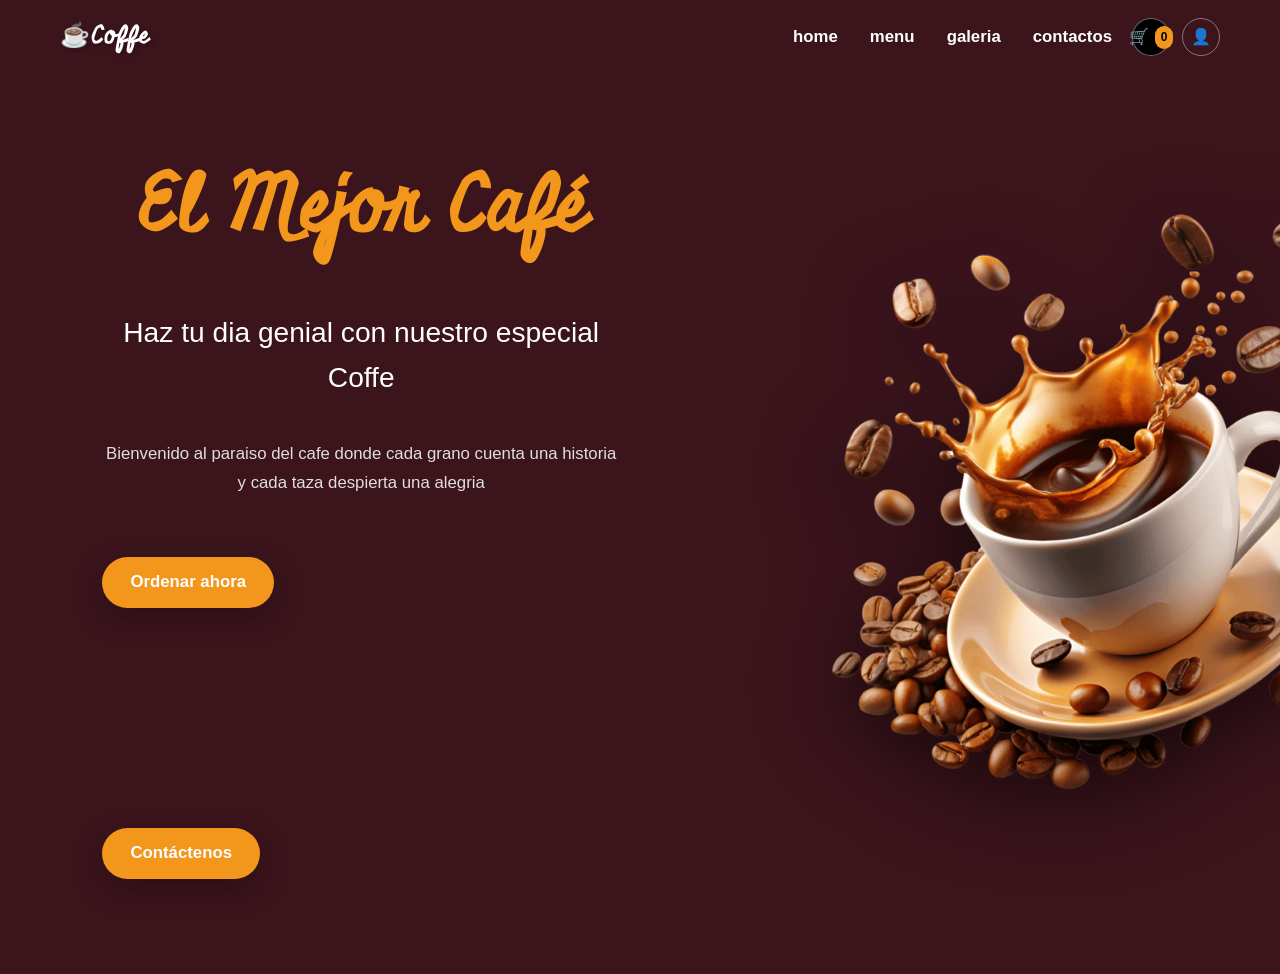
==== index.html @ 09d27ec1 "cafee" ====
<!DOCTYPE html>
<html lang="es">
<head>
    <meta charset="UTF-8">
    <meta name="viewport" content="width=device-width, initial-scale=1.0">
    <title>Inicio</title>

    <link href="https://fonts.googleapis.com/css2?family=Miniver&display=swap" rel="stylesheet">
    <link rel="stylesheet" href="./css/index.css">
</head>
<body>

<header>
    <nav class="navbar">
        <div class="container">

            <div class="logo">
                <a href="./index.html">☕Coffe</a>
            </div>

            <ul class="nav-menu">
                <li><a href="./index.html">home</a></li>
                <li><a href="./menu.html">menu</a></li>
                <li><a href="./galeria.html">galeria</a></li>
                <li><a href="./contacto.html"><strong>contactos</strong></a></li>
            </ul>

            <div class="nav-icons">
                <a href="./carrito.html" class="icon-circle carrito-icono">
                    🛒 <span id="contador-carrito">0</span>
                </a>

                <a href="./login.html" class="icon-circle">👤</a>
            </div>

        </div>
    </nav>
</header>

    <section class="hero">
        <div class="hero-content">
            <h1>El Mejor Café</h1>
            <h2>Haz tu dia genial con nuestro especial Coffe</h2>
            <p>Bienvenido al paraiso del cafe donde cada grano cuenta una historia y cada taza despierta una alegria</p>
            <div class="btn-group">
                <a href="./menu.html" class="btn">Ordenar ahora</a>
                <a href="./contacto.html" class="btn">Contáctenos</a>
            </div>
        </div>
        <div class="img">
            <img src="./img/coffee-hero-section.png" alt="taza de cafe">
        </div>
    </section>
    <script src="./menu.js"></script>
</body>
</html>
---- css/index.css ----
*{
    box-sizing: border-box;
    margin: 0;
    padding: 0;
    font-family: 'Segoe UI', Tahoma, Geneva, Verdana, sans-serif;
}
:root{
    --color-primary: #f3961c;     /* naranja/dorado */
    --color-secondary: #ffffff;   /* blanco */
    --color-accent: #3b141c;      /* vino oscuro */
    --color-background: #252525;  /* negro texto */
    --color-surface: #f3f4f5;     /* gris claro */
    --color-text: #cccccc;        /* gris medio */
}

body{
    line-height: 1.6;
    color: var(--color-secondary);
    background: var(--color-accent);
}

.container{
    max-width: 1400px;
    margin: 0 auto;
    padding: 0 20px;
}



.navbar{
    padding: 18px 40px;
    position: sticky;
    top: 0;
    z-index: 1000;
}


.navbar .container{
    display: flex;
    align-items: center;
    justify-content: space-between;
    gap: 20px;
}

.logo{
    flex: 0 0 auto;
}

.logo a{
    font-size: 1.5rem;
    text-shadow: 2px 2px 4px rgba(0,0,0,0.25);
    color: var(--color-secondary);
    font-family: "miniver", sans-serif;
    text-decoration: none;
    letter-spacing: 1px;
    font-weight: 800;
}


.nav-menu{
    display: flex;
    list-style: none;
    gap: 2rem;
    margin-left: auto; 
}

.nav-menu a{
    color: var(--color-secondary);
    text-decoration: none;
    font-weight: 600;
    font-size: 1.05rem;
    transition: opacity .3s ease;
}

.nav-menu a:hover{
    opacity: .75;
}


.nav-icons{
    display: flex;
    align-items: center;
    gap: 12px;
}


.icon-circle{
    width:38px;
    height:38px;
    border:1px solid rgba(255,255,255,0.4);
    border-radius:50%;
    display:flex;
    align-items:center;
    justify-content:center;
    font-size:16px;
    color:white;
    text-decoration:none;
    transition:0.3s;
}

.icon-circle:hover{
    background:#f4a622;
    border-color:#f4a622;
}

/* carrito */
.carrito-icono{
    padding: 6px 12px;
    border-radius: 20px;
    background: #000;
    color: #fff;
    font-weight: bold;
    display: flex;
    align-items: center;
    gap: 6px;
    text-decoration: none;
}

/* contador */
#contador-carrito{
    background: var(--color-primary);
    color: #000;
    font-size: 12px;
    padding: 2px 6px;
    border-radius: 50px;
}


.hero{
    min-height: 100vh;
    display: flex;
    align-items: center;
    justify-content: space-between;
    gap: 40px;
    padding: 0 8%;
    background: var(--color-accent);
    overflow: hidden;
    flex-wrap: wrap;
}


.hero-content{
    flex: 1;
    max-width: 600px;
    text-align: center;      
    margin: 0 auto;
}


.hero-content h1{
    font-size: clamp(3.5rem, 6vw, 5.8rem);
    line-height: 1.05;
    color: var(--color-primary);
    margin-bottom: 60px;
    font-family: "miniver", sans-serif;
}


.hero-content h2{
    font-size: clamp(1.3rem, 2.2vw, 1.8rem);
    font-weight: 400;
    margin-bottom: 40px;
}


.hero-content p{
    color: var(--color-surface);
    font-size: 1.05rem;
    opacity: .9;
    margin-bottom: 60px;
    max-width: 520px;
    margin-left: auto;
    margin-right: auto;
    line-height: 1.7; 
}


.btn-group{
    display: flex;
    gap: 18px;
    flex-wrap: wrap;
    gap: 220px;
}

.btn{
    display: inline-block;
    background: var(--color-primary);
    color: var(--color-secondary);
    padding: 12px 28px;
    border-radius: 999px;
    text-decoration: none;
    font-weight: 700;
    font-size: 1.05rem;
    transition: all .25s ease;
    box-shadow: 0 10px 30px rgba(0,0,0,.25);
    cursor: pointer;
}

.btn:hover{
    background: var(--color-text);
    transform: translateY(-3px) scale(1.04);
}
/*      ICONOS     */
.icon-circle{
    width:38px;
    height:38px;
    border:1px solid rgba(255,255,255,0.4);
    border-radius:50%;
    display:flex;
    align-items:center;
    justify-content:center;
    font-size:16px;
    color:white;
    text-decoration:none;
    transition:0.3s;
}

.icon-circle:hover{
    background:#f4a622;
    border-color:#f4a622;
}

.img{
    flex: 1;
    min-width: 320px;
    display: flex;
    justify-content: flex-end;
}

.img img{
    width: 120%;
    max-width: none;
    transform: translateX(250px) translateY(-20px);
    height: auto;
    display: block;
    filter: drop-shadow(0 20px 40px rgba(0,0,0,.55));
}

/* ================= RESPONSIVE ================= */
@media (max-width: 992px){

    .hero{
        text-align: center;
        justify-content: center;
        padding: 80px 6%;
    }

    .hero-content{
        max-width: 100%;
    }

    .btn-group{
        justify-content: center;
    }

    .img{
        justify-content: center;
    }

    .img img{
        width: 100%;
        transform: none;
        margin-top: 40px;
    }
}
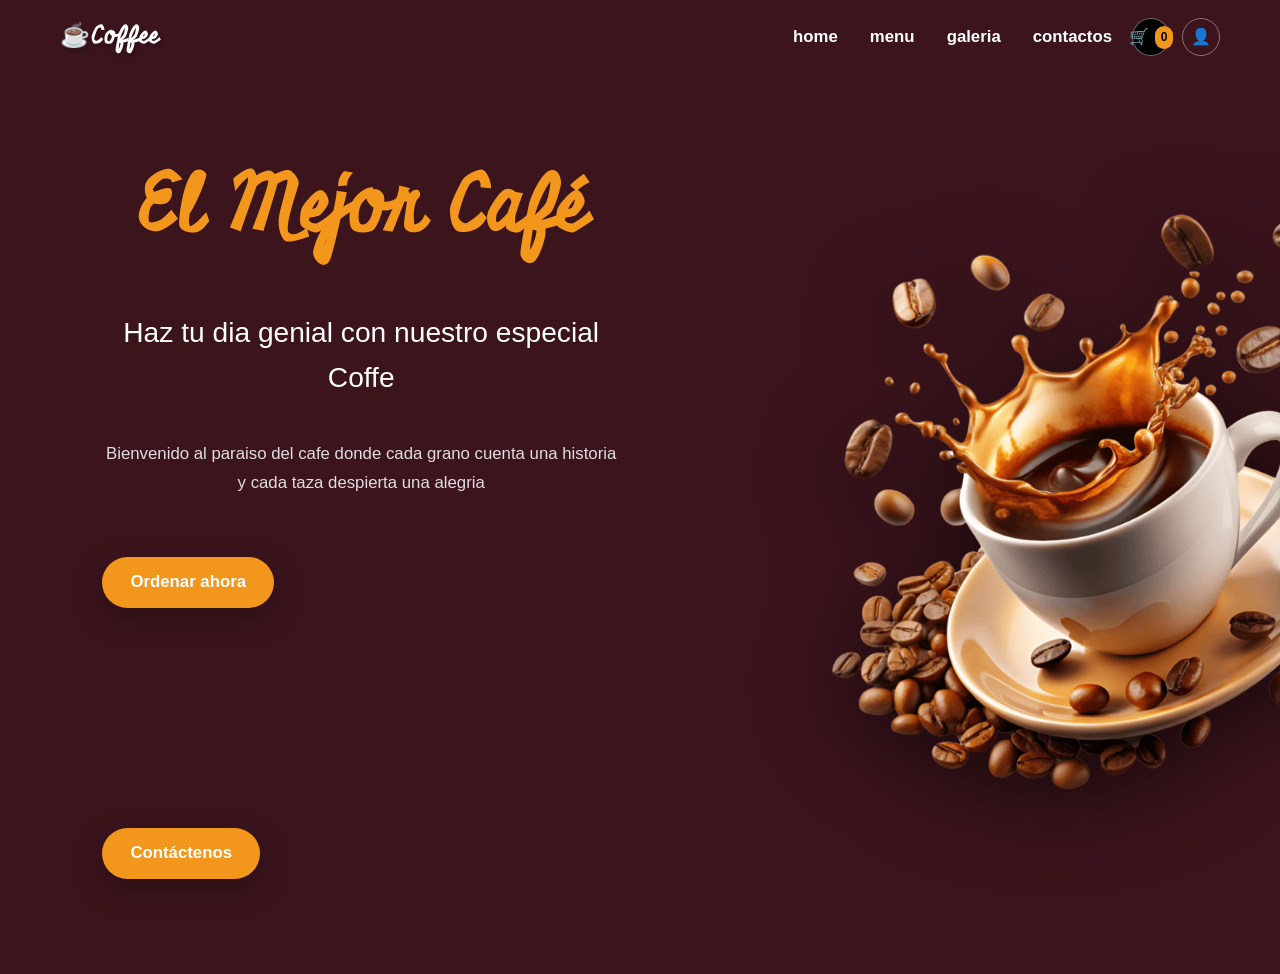
==== commit 7a6b8269: "actualizacion carrito" ====
--- a/index.html
+++ b/index.html
@@ -15,7 +15,7 @@
         <div class="container">
 
             <div class="logo">
-                <a href="./index.html">☕Coffe</a>
+                <a href="./index.html">☕Coffee</a>
             </div>
 
             <ul class="nav-menu">
